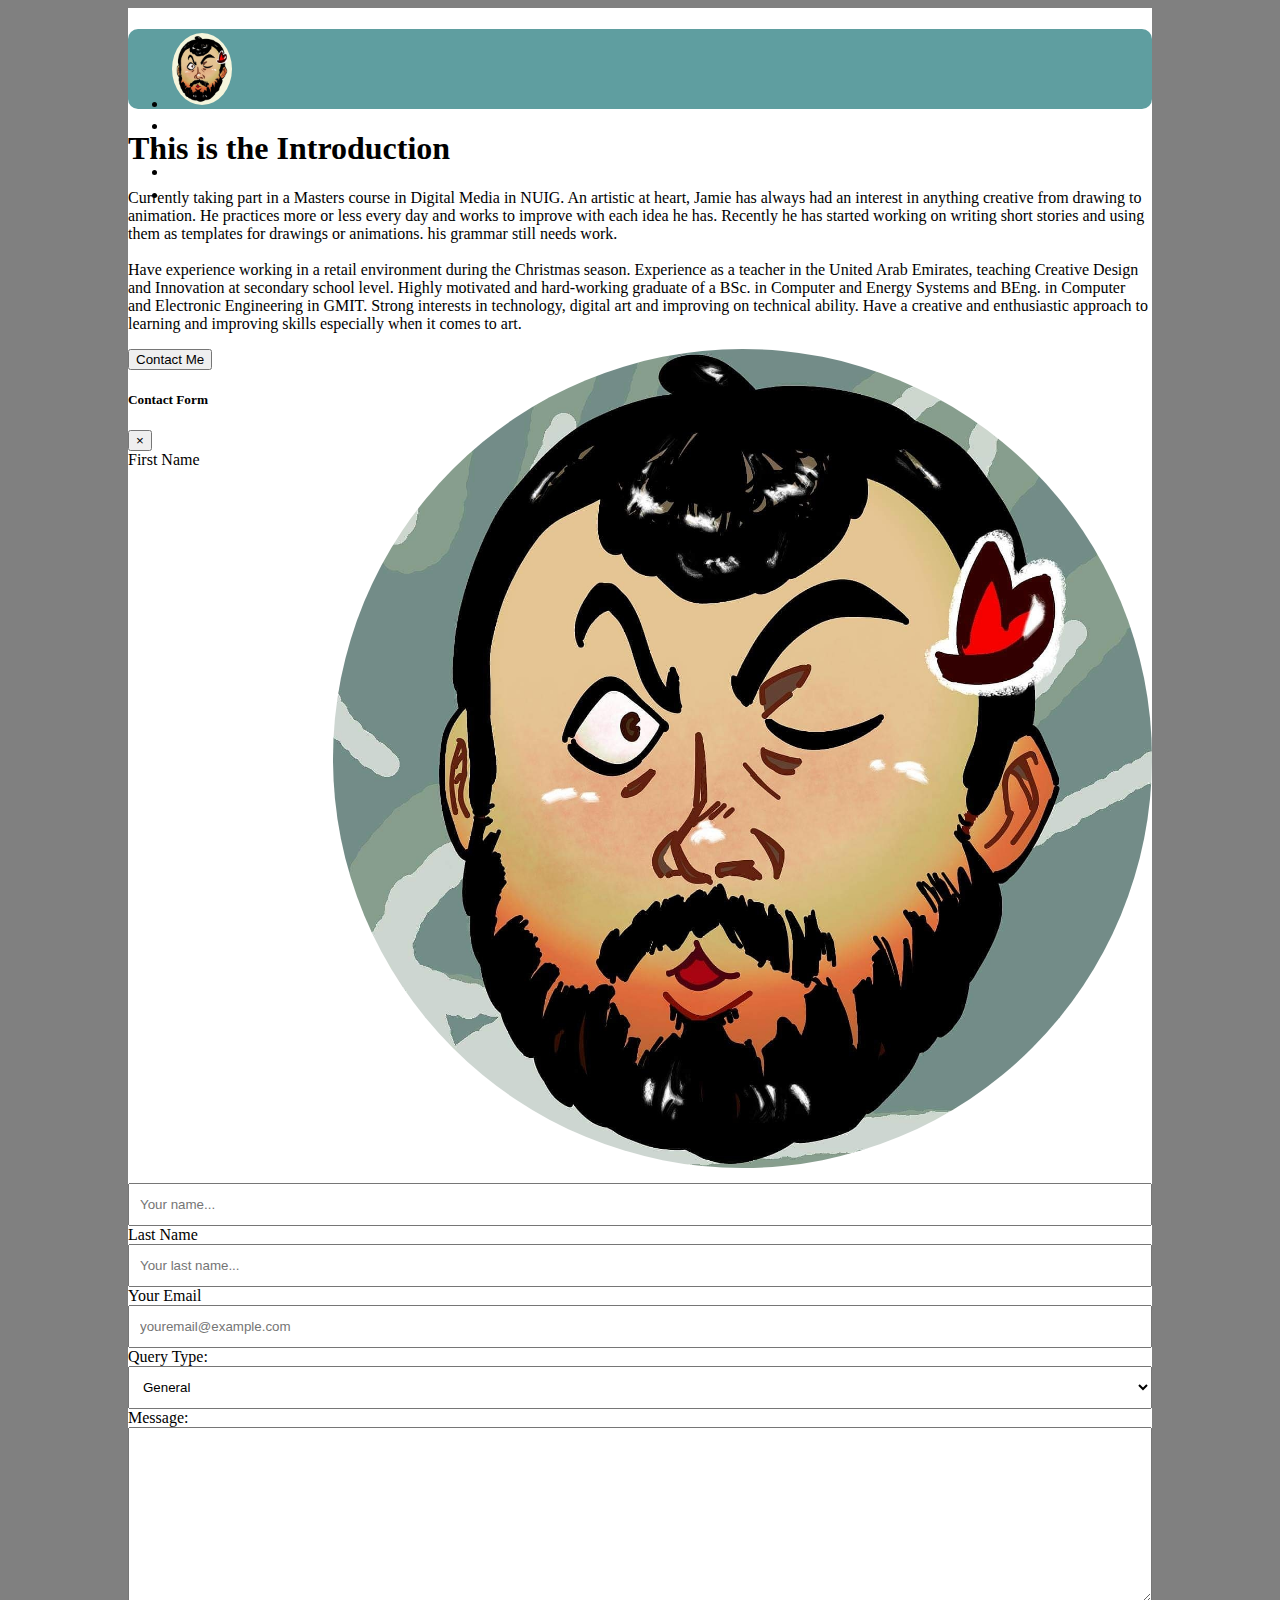
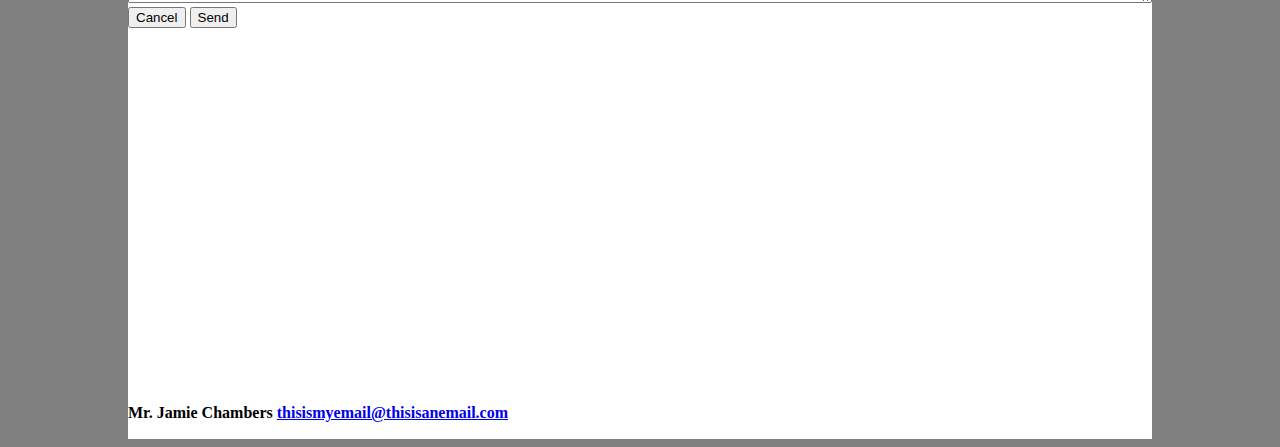
==== index.html @ ab1ca625 "Addition of bootstrap" ====
<!DOCTYPE html>

<html>
    <head>       
        <link rel="stylesheet" href="https://cdn.jsdelivr.net/npm/bootstrap@4.6.0/dist/css/bootstrap.min.css" integrity="sha384-B0vP5xmATw1+K9KRQjQERJvTumQW0nPEzvF6L/Z6nronJ3oUOFUFpCjEUQouq2+l" crossorigin="anonymous">
        <link rel="stylesheet" href="assets/style.css">
    </head>

    <body>
        <!-- Bootstrap Javascript -->
        <script src="https://code.jquery.com/jquery-3.5.1.slim.min.js" integrity="sha384-DfXdz2htPH0lsSSs5nCTpuj/zy4C+OGpamoFVy38MVBnE+IbbVYUew+OrCXaRkfj" crossorigin="anonymous"></script>
        <script src="https://cdn.jsdelivr.net/npm/bootstrap@4.6.0/dist/js/bootstrap.bundle.min.js" integrity="sha384-Piv4xVNRyMGpqkS2by6br4gNJ7DXjqk09RmUpJ8jgGtD7zP9yug3goQfGII0yAns" crossorigin="anonymous"></script>

        <div class="content">
            <header>
                <div class="container">
                    <div class="row">
                        <div class="col-sm-12">                                           
                            <ul class="nav nav-pills mb-3">
                                <li><img class="logoImg" src="images/logo1.png"></li>
                                <li class="nav-item">
                                    <a class="nav-link active" href="index.html">Home</a>
                                </li>
                                <li class="nav-item">
                                    <a class="nav-link" href="cv.html">CV</a>
                                </li>
                                <li class="nav-item" role="presentation">
                                    <a class="nav-link" href="tasklist.html">Tasklist</a>
                                </li>
                                <li class="nav-item" role="presentation">
                                    <a class="nav-link" href="stories.html">Stories</a>
                                </li>
                            </ul>
                        </div>
                    </div>                
                </div>
            </header>

            <div class="container">
                <div class="row">
                    <div class="col-sm-12">
                        <h1>This is the Introduction</h1>
                    </div>
                    <div class="col-sm-8">
                        <p>
                            Currently taking part in a Masters course in Digital Media in NUIG. An artistic at heart, Jamie has always had an interest in anything creative from drawing to animation. He practices more or less every day and works to improve with each idea he has. Recently he has started working on writing short stories and using them as templates for drawings or animations. his grammar still needs work.
                            <br><br>                        
                            Have experience working in a retail environment during the Christmas season. Experience as a teacher in the United Arab Emirates, teaching Creative Design and Innovation at secondary school level. Highly motivated and hard-working graduate of a BSc. in Computer and Energy Systems and BEng. in Computer and Electronic Engineering in GMIT. Strong interests in technology, digital art and improving on technical ability. Have a creative and enthusiastic approach to learning and improving skills especially when it comes to art.
                        </p>
                    </div>
                    <div class="col-sm-4">
                        <img class="myImage" src="images/logo2.jpg">
                    </div>
                </div>   
                <div class="row">
                    <div class="col-sm-12">    
                        <!-- Button trigger modal -->
                        <button type="button" class="btn btn-primary" data-toggle="modal" data-target="#exampleModal">
                            Contact Me
                        </button>
                    </div>
                </div>          
            </div>        
            
            <!-- Modal -->
            <div class="modal fade" id="exampleModal" tabindex="-1" aria-labelledby="exampleModalLabel" aria-hidden="true">
                <div class="modal-dialog">
                    <div class="modal-content">
                        <div class="modal-header">
                        <h5 class="modal-title" id="exampleModalLabel">Contact Form</h5>
                        <button type="button" class="close" data-dismiss="modal" aria-label="Close">
                            <span aria-hidden="true">&times;</span>
                        </button>
                        </div>

                        <div class="modal-body">
                            <div class="container">
                                <div class="row">
                                    <div class="col-sm-12">                                       
                                        <form action="https://formspree.io/f/xjvjvona" method="post">
                                        
                                            <label>First Name</label>
                                            <input type="text" name="firstname" id="fname" placeholder="Your name..." />
                    
                                            <label>Last Name</label>
                                            <input type="text" name="lastname" id="lname" placeholder="Your last name..." />
                    
                                            <label>Your Email</label>
                                            <input type="email" name="Email" id="email" placeholder="youremail@example.com" />
                    
                                            <label>Query Type:</label>
                                            <select id="query" name="query">
                                                <option value="general">General</option>
                                                <option value="commission">Commission</option>
                                                <option value="other">Other</option>
                                            </select>
                    
                                            <label>Message:</label>
                                            <textarea name="message" rows="10" cols="30"></textarea>
                    
                                            <button type="button" class="btn btn-secondary" data-dismiss="modal">Cancel</button>
                                            <button type="submit" class="btn btn-primary">Send</button>                      
                                        </form>                                        
                                    </div>
                                </div>             
                            </div>   
                        </div>
                    </div>
                </div>
            </div>

            <!-- Required to keep footer on the bottom of the browser -->
            <div class="spacer"></div>            

            <div class="container">
                <footer>
                    <p><strong> Mr. Jamie Chambers <a href="thisismyemail@thisisanemail.com">thisismyemail@thisisanemail.com</a></strong></p>
                </footer>
            </div>
        </div>            
    </body>
</html>
---- assets/style.css ----
@import url("https://code.jquery.com/jquery-3.5.1.slim.min.js"); /* Using a url */
@import url("https://cdn.jsdelivr.net/npm/bootstrap@4.6.0/dist/js/bootstrap.bundle.min.js"); /* Using a url */

/* Main body for all pages */
body {
    background-color: gray;
    min-height: 100%;
 }

h2 {
    padding-top: 10px;
}

.spacer{
    flex: 1;
    min-height: calc(100vh - 540px);
}

footer {
    height: 35px;
 }
 
 .content {
    background: white;
    padding-top: 5px;    
    min-height: 100vh;
    max-width: 1024px;
    margin: auto;
 }

.nav {
    height: 80px;
    border-radius: 10px;
    background-color: cadetblue;
}

.nav-item {
    margin: auto;
    text-align: center;
    border-radius: 10px;
    
}

.nav-item a:hover {
    background: pink;
}

.nav-link {
    padding: 20px;
    color: white;
    font-size: 20px;
    
}

.logoImg {
    border-radius: 50%;
    margin: 4px;
    background: beige;
    height: auto;
    width: auto;
    max-height: 72px;
    max-width: 250px;
 }

 .myImage {
    float: right;
    margin: 0px 0px 15px 15px;
    border-radius: 50%;
    max-width: 80%;
 }

/* table stuff for CV */
 table {
    border: 1px solid black;
    text-align: left;
    border-spacing: 0px;
    margin-top: 10px;
    margin-bottom: 20px;
 }

 tr {
     padding-bottom: 10px;
 }
 
 th, td  {
    border: 1px solid black;
    text-align: left;
    padding-left: 5px;
    padding-right: 5px;
 }

 .mycentertext {
     text-align: center;
 }

 /* CSS for tab panes in Stories page */
 #main_content
{
    min-height: 80vh;
}

#main_content li {
    display:inline;
    list-style-type:none;
    background-color:#00cccc;
    padding:10px;
    border-radius:5px 5px 0px 0px;
    color:#292A0A;
    font-weight:bold;
    cursor:pointer;
}

#main_content li.notselected {
    background-color:#00cccc;
    color:#292A0A;	
}

#main_content li.selected {
    background-color:#ccffff;
    color:#292A0A;	
}

#main_content .hidden_desc {
    display:none;
    visibility:hidden;
}

#main_content #page_content {
    background-color:#ccffff;
    padding:10px;
    margin-top:9px;
    border-radius:0px 5px 5px 5px;
    color:#2E2E2E;
    line-height: 1.6em;
    word-spacing:4px;
}

.formContain {
    width: 60%;
    border-radius: 5px;
    background-color: #d41717;
    padding: 40px;
}

input[type=text], [type=email], select, textarea {
    width: 100%;
    padding: 12px 10px;
    
    box-sizing: border-box;
}
 
input[type=message] {
    width: 100%;
    height: 150px;
    padding: 12px 20px;
    box-sizing: border-box;
    border: 2px solid #ccc;
    border-radius: 4px;
    background-color: #f8f8f8;
    resize: none;
}
  
input[type=submit] {
    background-color: #456ca0;
    color: white;
    padding: 12px 20px;
    border: none;
    border-radius: 4px;
    cursor: pointer;
}
  
input[type=submit]:hover {
    background-color: #23f5ea;
}
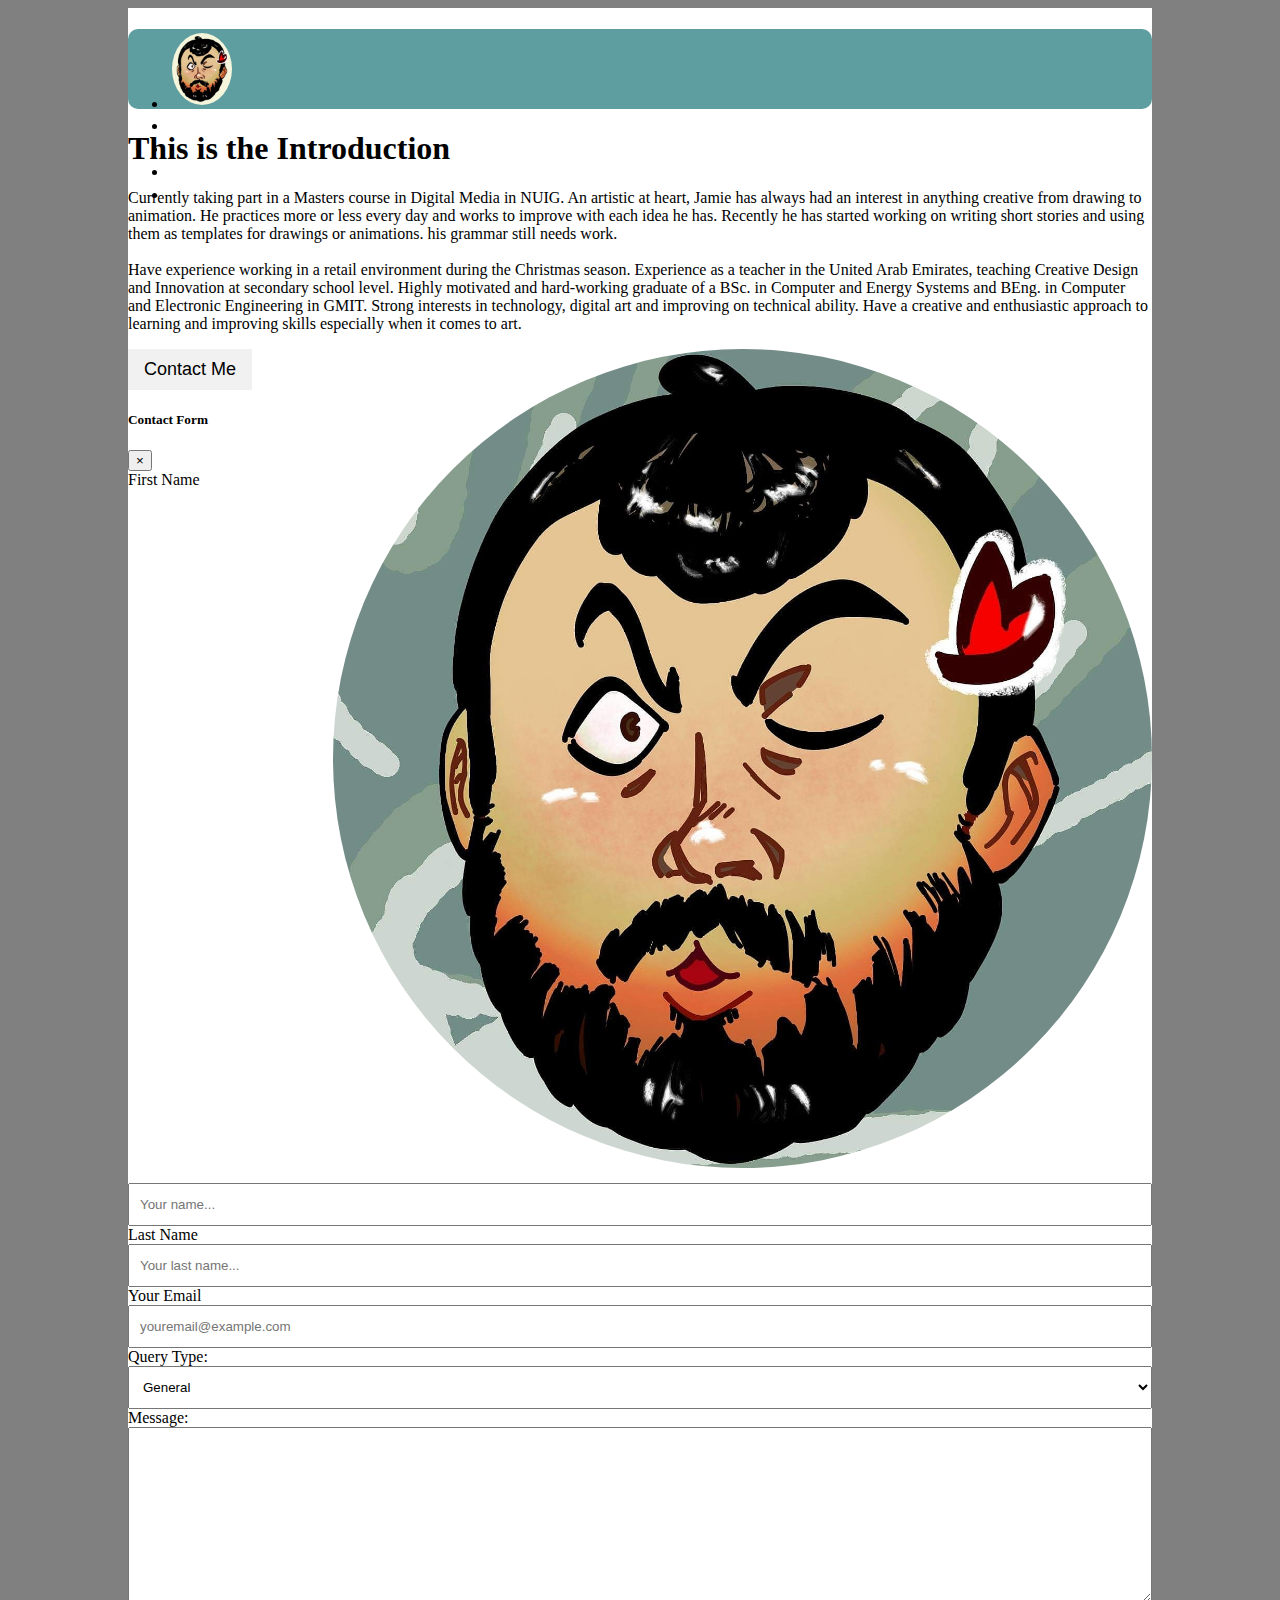
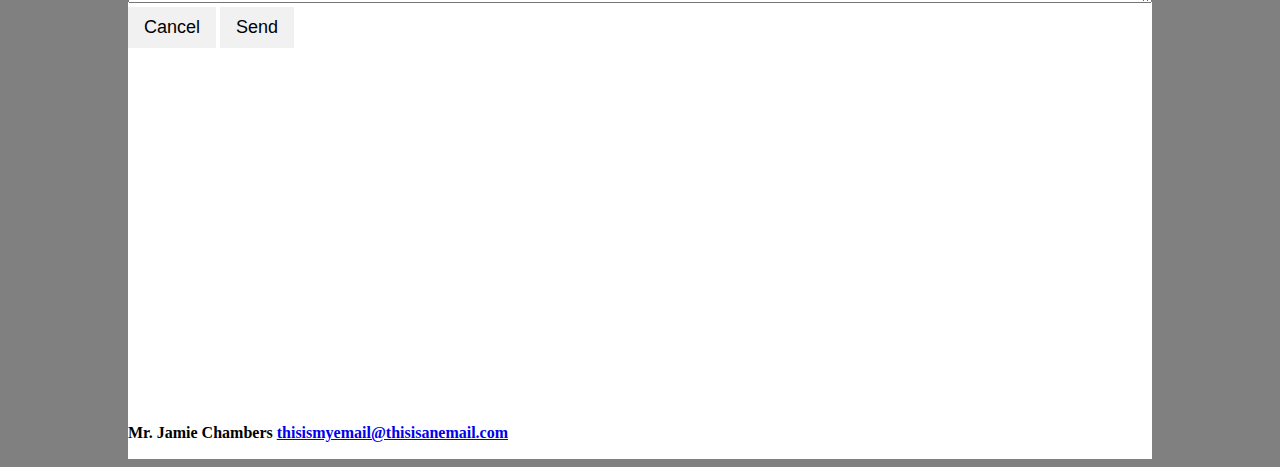
==== commit 70aa919d: "Art Gallery tab finished" ====
--- a/index.html
+++ b/index.html
@@ -7,10 +7,6 @@
     </head>
 
     <body>
-        <!-- Bootstrap Javascript -->
-        <script src="https://code.jquery.com/jquery-3.5.1.slim.min.js" integrity="sha384-DfXdz2htPH0lsSSs5nCTpuj/zy4C+OGpamoFVy38MVBnE+IbbVYUew+OrCXaRkfj" crossorigin="anonymous"></script>
-        <script src="https://cdn.jsdelivr.net/npm/bootstrap@4.6.0/dist/js/bootstrap.bundle.min.js" integrity="sha384-Piv4xVNRyMGpqkS2by6br4gNJ7DXjqk09RmUpJ8jgGtD7zP9yug3goQfGII0yAns" crossorigin="anonymous"></script>
-
         <div class="content">
             <header>
                 <div class="container">
@@ -24,10 +20,10 @@
                                 <li class="nav-item">
                                     <a class="nav-link" href="cv.html">CV</a>
                                 </li>
-                                <li class="nav-item" role="presentation">
-                                    <a class="nav-link" href="tasklist.html">Tasklist</a>
+                                <li class="nav-item">
+                                    <a class="nav-link" href="gallery.html">Art Gallery</a>
                                 </li>
-                                <li class="nav-item" role="presentation">
+                                <li class="nav-item">
                                     <a class="nav-link" href="stories.html">Stories</a>
                                 </li>
                             </ul>
@@ -67,10 +63,10 @@
                 <div class="modal-dialog">
                     <div class="modal-content">
                         <div class="modal-header">
-                        <h5 class="modal-title" id="exampleModalLabel">Contact Form</h5>
-                        <button type="button" class="close" data-dismiss="modal" aria-label="Close">
-                            <span aria-hidden="true">&times;</span>
-                        </button>
+                            <h5 class="modal-title" id="exampleModalLabel">Contact Form</h5>
+                            <button type="button" class="close" data-dismiss="modal" aria-label="Close">
+                                <span aria-hidden="true">&times;</span>
+                            </button>
                         </div>
 
                         <div class="modal-body">
--- a/assets/style.css
+++ b/assets/style.css
@@ -171,4 +171,79 @@
   
 input[type=submit]:hover {
     background-color: #23f5ea;
+}
+
+
+/* CSS for responsive gallery */
+/* Parent Container */
+.content_img{
+  position: relative;
+  float: left;
+  margin-right: 10px;
+  margin-top: 8px;
+  vertical-align: middle;
+ }
+ 
+ /* Child Text Container */
+ .content_img div{
+  position: absolute;
+  bottom: 0;
+  right: 0;
+  background: black;
+  color: white;
+  margin-bottom: 5px;
+  font-family: sans-serif;
+  opacity: 0;
+  visibility: hidden;
+  -webkit-transition: visibility 0s, opacity 0.5s linear; 
+  transition: visibility 0s, opacity 0.5s linear;
+
+  margin-top: 8px;
+  vertical-align: middle;
+  width: 100%;
+ }
+ 
+ /* Hover on Parent Container */
+ .content_img:hover{
+  cursor: pointer;
+ }
+ 
+ .content_img:hover div{
+  width: 150px;
+  padding: 8px 15px;
+  visibility: visible;
+  opacity: 0.7; 
+ }
+
+ .row_gal {
+  display: -ms-flexbox; /* IE 10 */
+  display: flex;
+  -ms-flex-wrap: wrap; /* IE 10 */
+  flex-wrap: wrap;
+  padding: 0 4px;
+}
+
+/* Create four equal columns that sits next to each other */
+.column_gal {
+  flex: 50%;
+  padding: 0 4px;
+}
+
+/* Style the buttons */
+.btn {
+  border: none;
+  outline: none;
+  padding: 10px 16px;
+  background-color: #f1f1f1;
+  cursor: pointer;
+  font-size: 18px;
+}
+
+.btn:hover {
+  background-color: #ddd;
+}
+
+.btn.active {
+  background-color: #666;
+  color: white;
 }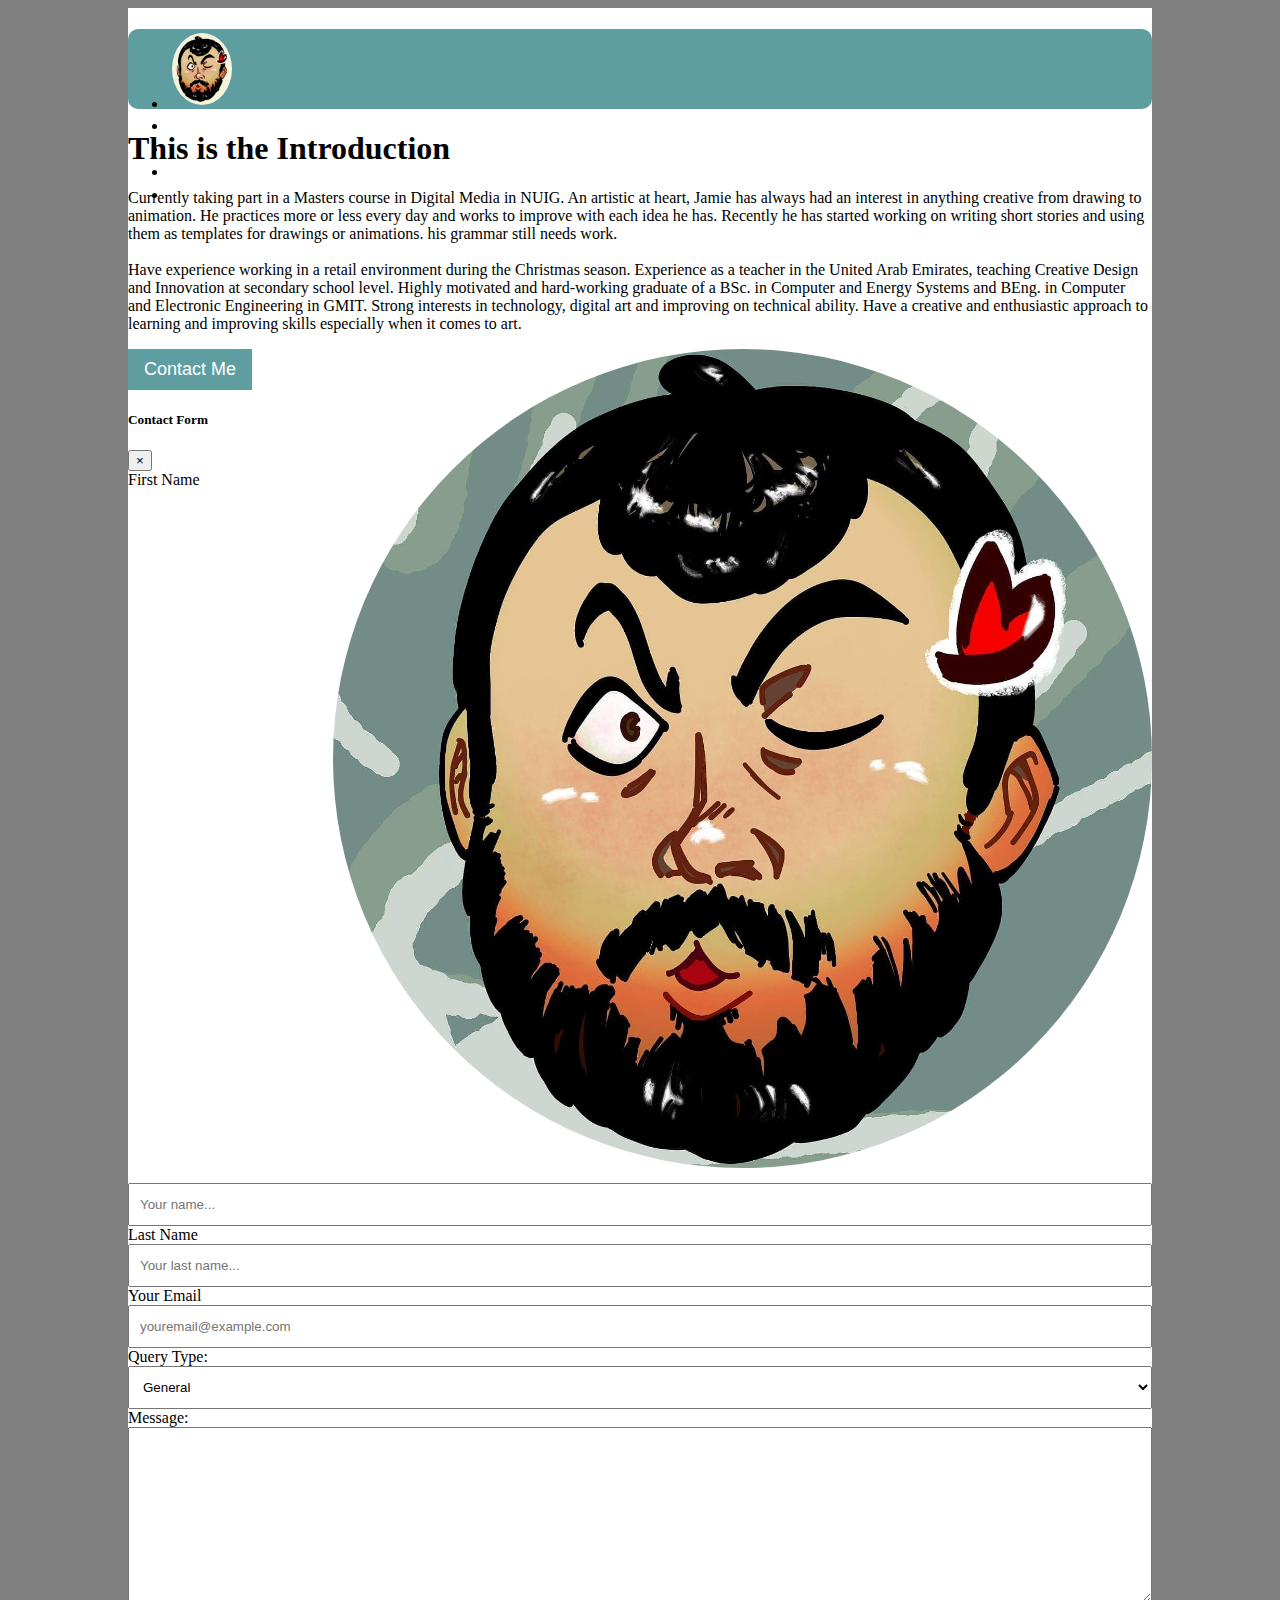
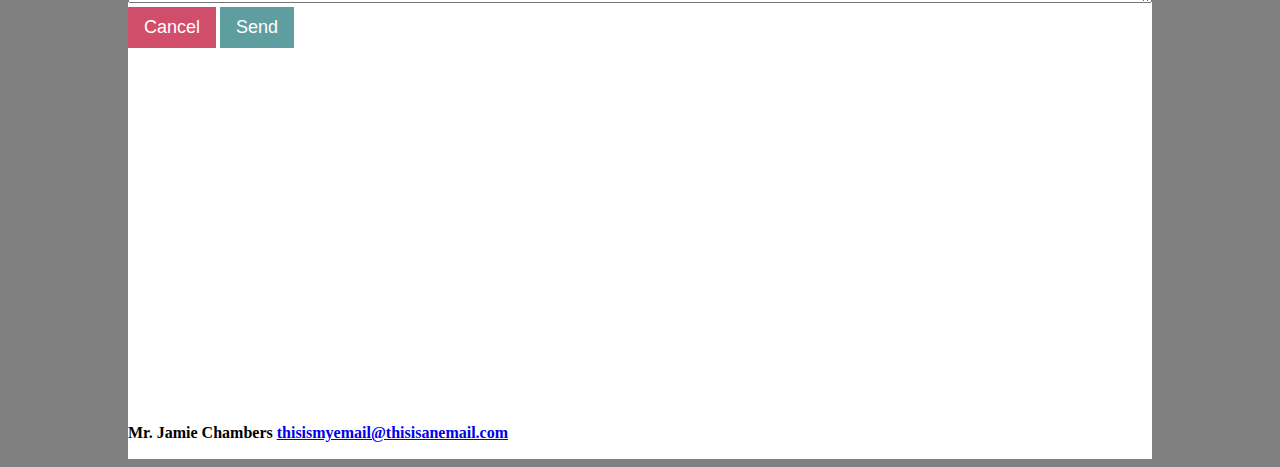
==== commit 8684993d: "modal button work" ====
--- a/index.html
+++ b/index.html
@@ -7,6 +7,12 @@
     </head>
 
     <body>
+        <!-- Bootstrap JavaScript -->
+        <script src="https://code.jquery.com/jquery-3.5.1.slim.min.js" integrity="sha384-DfXdz2htPH0lsSSs5nCTpuj/zy4C+OGpamoFVy38MVBnE+IbbVYUew+OrCXaRkfj" crossorigin="anonymous"></script>
+        <script src="https://cdn.jsdelivr.net/npm/bootstrap@4.6.0/dist/js/bootstrap.bundle.min.js" integrity="sha384-Piv4xVNRyMGpqkS2by6br4gNJ7DXjqk09RmUpJ8jgGtD7zP9yug3goQfGII0yAns" crossorigin="anonymous"></script>
+
+
+
         <div class="content">
             <header>
                 <div class="container">
@@ -51,7 +57,7 @@
                 <div class="row">
                     <div class="col-sm-12">    
                         <!-- Button trigger modal -->
-                        <button type="button" class="btn btn-primary" data-toggle="modal" data-target="#exampleModal">
+                        <button type="button" class="btn-mod btn-primary" data-toggle="modal" data-target="#exampleModal">
                             Contact Me
                         </button>
                     </div>
@@ -73,7 +79,7 @@
                             <div class="container">
                                 <div class="row">
                                     <div class="col-sm-12">                                       
-                                        <form action="https://formspree.io/f/xjvjvona" method="post">
+                                        <form action="https://formspree.io/f/xjvjvona" method="POST">
                                         
                                             <label>First Name</label>
                                             <input type="text" name="firstname" id="fname" placeholder="Your name..." />
@@ -94,8 +100,8 @@
                                             <label>Message:</label>
                                             <textarea name="message" rows="10" cols="30"></textarea>
                     
-                                            <button type="button" class="btn btn-secondary" data-dismiss="modal">Cancel</button>
-                                            <button type="submit" class="btn btn-primary">Send</button>                      
+                                            <button type="button" class="btn-mod btn-secondary" data-dismiss="modal">Cancel</button>
+                                            <button type="submit" class="btn-mod btn-primary">Send</button>                      
                                         </form>                                        
                                     </div>
                                 </div>             
--- a/assets/style.css
+++ b/assets/style.css
@@ -68,6 +68,40 @@
     border-radius: 50%;
     max-width: 80%;
  }
+
+ /* Button for Modal */
+ .btn-mod {
+  border: none;
+  outline: none;
+  padding: 10px 16px;
+  background-color: #f1f1f1;
+  cursor: pointer;
+  font-size: 18px;
+}
+
+ .btn-primary{
+  color: #fff;
+  background-color: cadetblue;
+  border-color:  cadetblue;
+}
+
+.btn-primary:hover{
+  color: #fff;
+  background-color: rgb(42, 224, 224);
+  border-color:  rgb(42, 224, 224)e;
+}
+
+.btn-secondary{
+  color: #fff;
+  background-color: rgb(209, 78, 106);
+  border-color:  rgb(209, 78, 106);
+}
+
+.btn-secondary:hover{
+  color: #fff;
+  background-color: rgb(161, 36, 63);
+  border-color:  rgb(161, 36, 63);
+}
 
 /* table stuff for CV */
  table {
@@ -172,7 +206,6 @@
 input[type=submit]:hover {
     background-color: #23f5ea;
 }
-
 
 /* CSS for responsive gallery */
 /* Parent Container */
